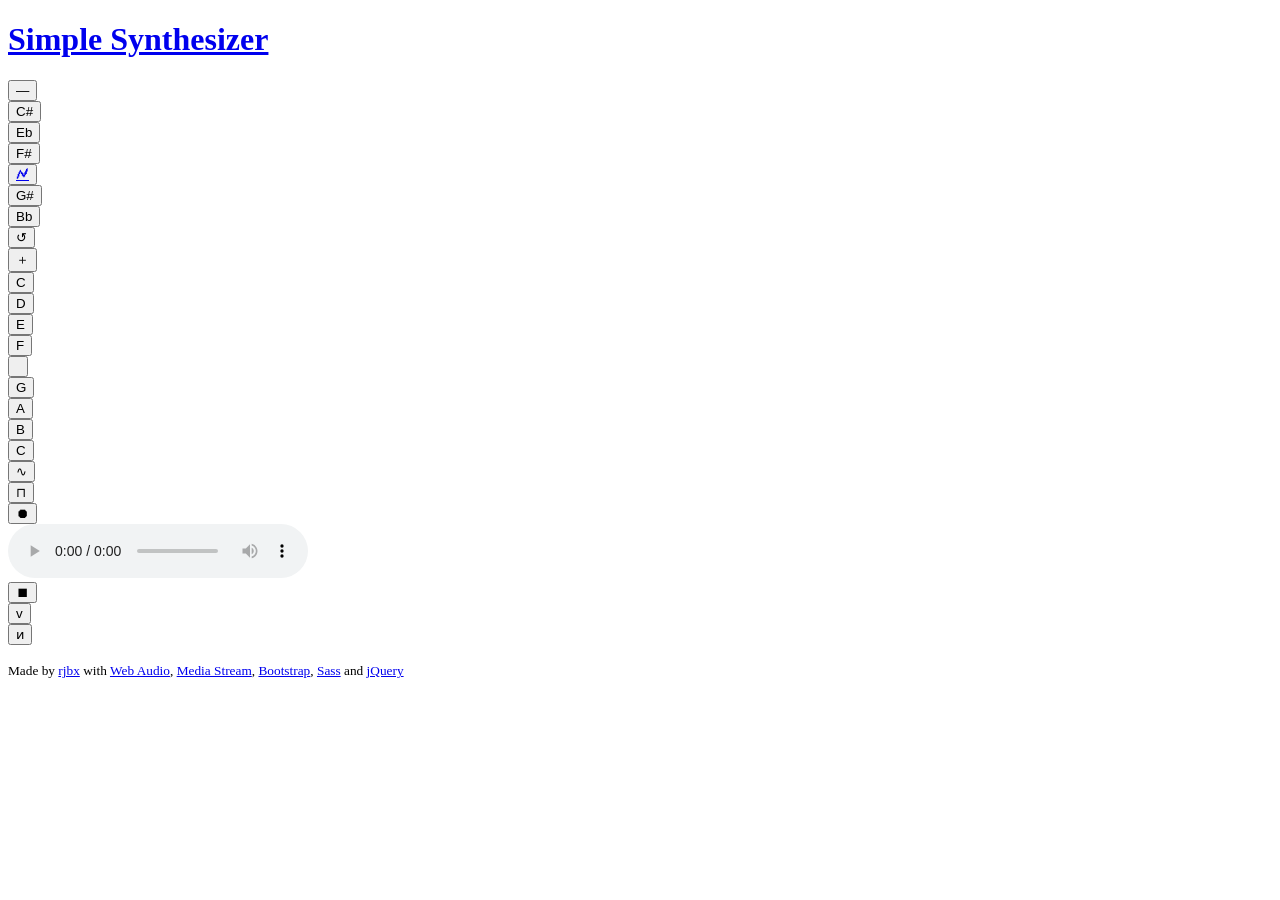
==== src/index.html @ ab1a0c61 "Refactor for readability and clarity" ====
<!DOCTYPE html>
<html lang="en">
  <head>
    
  </head>
  <body id="sound-machine" class="container-fluid">
    <header class="d-flex flex-row">
      <h1 class="text-center column flex-fill pt-4 pb-1"><a target=_blank href="https://codepen.io/rjbx/full/Lwgrqg">Simple Synthesizer</a></h1>
    </header>
    <main> 
      <section id="sound-board" >
        <div class="d-flex flex-row align-items-end">
          <div class="column-container flex-fill col-1">
          </div>
          <div class="column-container flex-fill col-1">
            <button id="lower" class="sound-pad rounded-0 btn btn-block btn-primary">—</button>
          </div>
          <div class="column-container flex-fill col-1">
            <button id="cs" class="sound-pad rounded-0 btn btn-block btn-primary">C#</button>
          </div>
          <div class="column-container flex-fill col-1">
            <button id="ef" class="sound-pad rounded-0 btn btn-block btn-primary">Eb</button>
          </div>
             <div class="column-container flex-fill col-1">
            <button id="fs" class="sound-pad rounded-0 btn btn-block btn-primary">F#</button>
          </div>
          <div class="column-container flex-fill col-2">
            <button id="display" class="rounded-0 btn btn-block btn-dark"><a style="display:inline-block; width:100%; height:100%" href="#">🗲</a></button>
          </div>
          <div class="column-container flex-fill col-1">
            <button id="gs" class="sound-pad rounded-0 btn btn-block btn-primary">G#</button>
          </div>
          <div class="column-container flex-fill col-1">
            <button id="bf" class="sound-pad rounded-0 btn btn-block btn-primary">Bb</button>
          </div>
          <div class="column-container flex-fill col-1">
            <button id="refresh" class="sound-pad rounded-0 btn btn-block btn-primary">↺</button>
          </div>
          <div class="column-container flex-fill col-1">
            <button id="raise" class="sound-pad rounded-0 btn btn-block btn-primary">＋</button>
          </div>
          <div class="column-container flex-fill col-1">
          </div>
        </div>
        <div class="d-flex flex-row align-items-end">
          <div class="column-container flex-fill col-1">
          </div>
          <div class="column-container flex-fill col-1">
            <button id="cl" class="sound-pad rounded-0 btn btn-block btn-success">C</button>
          </div>
          <div class="column-container flex-fill col-1">
            <button id="d" class="sound-pad rounded-0 btn btn-block btn-success">D</button>
          </div>
          <div class="column-container flex-fill col-1">
            <button id="e" class="sound-pad rounded-0 btn btn-block btn-success">E</button>
          </div>
          <div class="column-container flex-fill col-1">
            <button id="f" class="sound-pad rounded-0 btn btn-block btn-success">F</button>
          </div>
          <div class="column-container flex-fill col-2">
            <button target=_blank id="indicator" class="rounded-0 btn btn-block btn-dark">&nbsp;</button>
          </div>
          <div class="column-container flex-fill col-1">
            <button id="g" class="sound-pad rounded-0 btn btn-block btn-success">G</button>
          </div>
          <div class="column-container flex-fill col-1">
            <button id="a" class="sound-pad rounded-0 btn btn-block btn-success">A</button>
          </div>
          <div class="column-container flex-fill col-1">
            <button id="b" class="sound-pad rounded-0 btn btn-block btn-success">B</button>
          </div>
          <div class="column-container flex-fill col-1">
            <button id="ch" class="sound-pad rounded-0 btn btn-block btn-success">C</button>
          </div>
          <div class="column-container flex-fill col-1">
          </div>
        </div>
        <div class="d-flex flex-row align-items-end">
          <div class="column-container flex-fill col-1">
          </div>
          <div class="column-container flex-fill col-1">
            <button id="sine" class="sound-pad rounded-0 btn btn-block btn-warning">∿</button>
          </div>
          <div class="column-container flex-fill col-1">
            <button id="square" class="sound-pad rounded-0 btn btn-block btn-warning">⊓</button>
          </div>
          <div class="column-container flex-fill col-1">
            <button id="record" class="sound-pad rounded-0 btn btn-block btn-dark">⏺</button>
          </div>
          <div class="column-container flex-fill col-4">
            <audio id="player" class="rounded-0 btn btn-block bg-dark" controls="true" controlsList="nodownload"></audio>
          </div>
          <div class="column-container flex-fill col-1">
            <button id="stop" class="sound-pad rounded-0 btn btn-block btn-dark">⏹</button>
          </div>
          <div class="column-container flex-fill col-1">
            <button id="triangle" class="sound-pad rounded-0 btn btn-block btn-warning">v</button>
          </div>
          <div class="column-container flex-fill col-1">
            <button id="sawtooth" class="sound-pad rounded-0 btn btn-block btn-warning">ᴎ</button>
          </div>
          <div class="column-container flex-fill col-1">
          </div>
        </div>
      </section>
    </main>
    <footer>
      <section>
      <p><small>Made by <a target=_blank href="https://github.com/rjbx">rjbx</a> with <a target=_blank href="https://developer.mozilla.org/en-US/docs/Web/API/Web_Audio_API">Web Audio</a>, <a target=_blank href="https://developer.mozilla.org/en-US/docs/Web/API/MediaStream_Recording_API">Media Stream</a>, <a target=_blank href="https://getbootstrap.com">Bootstrap</a>, <a target=_blank href="https://sass-lang.com">Sass</a> and <a target=_blank href="https://jquery.com">jQuery</a></small></p>
      </section>
    </footer>
  </body>
</html>
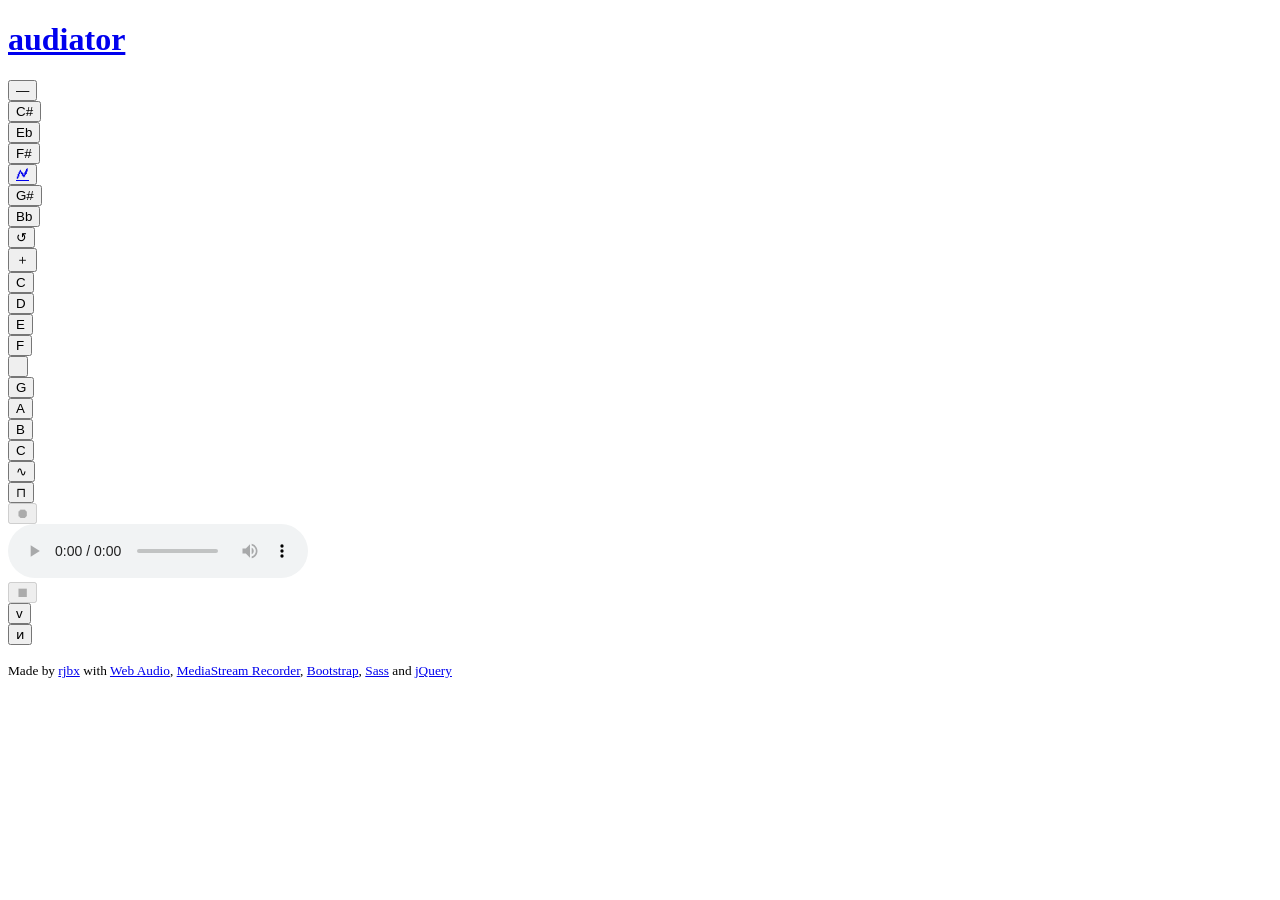
==== commit d3e3ebfe: "Improve UI and update text" ====
--- a/src/index.html
+++ b/src/index.html
@@ -1,11 +1,11 @@
 <!DOCTYPE html>
 <html lang="en">
   <head>
-    
+  <link href="https://fonts.googleapis.com/css?family=Lobster|Roboto+Mono&display=swap" rel="stylesheet">
   </head>
   <body id="sound-machine" class="container-fluid">
     <header class="d-flex flex-row">
-      <h1 class="text-center column flex-fill pt-4 pb-1"><a target=_blank href="https://codepen.io/rjbx/full/Lwgrqg">Simple Synthesizer</a></h1>
+      <h1 class="text-center column flex-fill pt-4 pb-1"><a target=_blank href="https://rjbx.github.io/audiator">audiator</a></h1>
     </header>
     <main> 
       <section id="sound-board" >
@@ -85,13 +85,13 @@
             <button id="square" class="sound-pad rounded-0 btn btn-block btn-warning">⊓</button>
           </div>
           <div class="column-container flex-fill col-1">
-            <button id="record" class="sound-pad rounded-0 btn btn-block btn-dark">⏺</button>
+            <button id="record" class="sound-pad player-control rounded-0 btn btn-block" disabled>⏺</button>
           </div>
           <div class="column-container flex-fill col-4">
             <audio id="player" class="rounded-0 btn btn-block bg-dark" controls="true" controlsList="nodownload"></audio>
           </div>
           <div class="column-container flex-fill col-1">
-            <button id="stop" class="sound-pad rounded-0 btn btn-block btn-dark">⏹</button>
+            <button id="stop" class="sound-pad player-control rounded-0 btn btn-block" disabled>⏹</button>
           </div>
           <div class="column-container flex-fill col-1">
             <button id="triangle" class="sound-pad rounded-0 btn btn-block btn-warning">v</button>
@@ -106,7 +106,7 @@
     </main>
     <footer>
       <section>
-      <p><small>Made by <a target=_blank href="https://github.com/rjbx">rjbx</a> with <a target=_blank href="https://developer.mozilla.org/en-US/docs/Web/API/Web_Audio_API">Web Audio</a>, <a target=_blank href="https://developer.mozilla.org/en-US/docs/Web/API/MediaStream_Recording_API">Media Stream</a>, <a target=_blank href="https://getbootstrap.com">Bootstrap</a>, <a target=_blank href="https://sass-lang.com">Sass</a> and <a target=_blank href="https://jquery.com">jQuery</a></small></p>
+      <p><small>Made by <a target=_blank href="https://github.com/rjbx">rjbx</a> with <a target=_blank href="https://developer.mozilla.org/en-US/docs/Web/API/Web_Audio_API">Web Audio</a>, <a target=_blank href="https://developer.mozilla.org/en-US/docs/Web/API/MediaStream_Recording_API">MediaStream Recorder</a>, <a target=_blank href="https://getbootstrap.com">Bootstrap</a>, <a target=_blank href="https://sass-lang.com">Sass</a> and <a target=_blank href="https://jquery.com">jQuery</a></small></p>
       </section>
     </footer>
   </body>
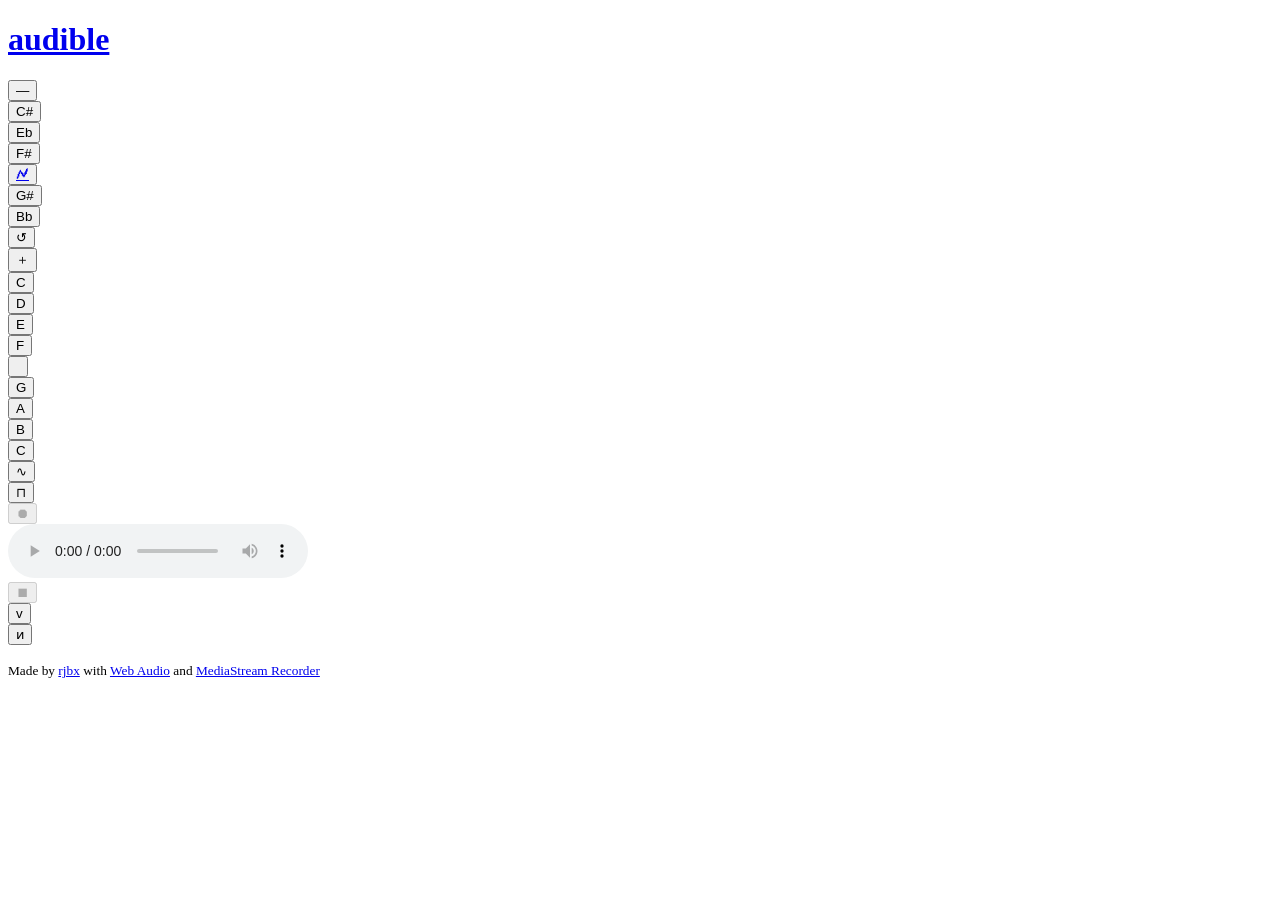
==== commit 21e1502d: "Update text" ====
--- a/src/index.html
+++ b/src/index.html
@@ -5,7 +5,7 @@
   </head>
   <body id="sound-machine" class="container-fluid">
     <header class="d-flex flex-row">
-      <h1 class="text-center column flex-fill pt-4 pb-1"><a target=_blank href="https://rjbx.github.io/audiator">audiator</a></h1>
+      <h1 class="text-center column flex-fill pt-4 pb-1"><a href="https://rjbx.github.io/audible">audible</a></h1>
     </header>
     <main> 
       <section id="sound-board" >
@@ -106,7 +106,7 @@
     </main>
     <footer>
       <section>
-      <p><small>Made by <a target=_blank href="https://github.com/rjbx">rjbx</a> with <a target=_blank href="https://developer.mozilla.org/en-US/docs/Web/API/Web_Audio_API">Web Audio</a>, <a target=_blank href="https://developer.mozilla.org/en-US/docs/Web/API/MediaStream_Recording_API">MediaStream Recorder</a>, <a target=_blank href="https://getbootstrap.com">Bootstrap</a>, <a target=_blank href="https://sass-lang.com">Sass</a> and <a target=_blank href="https://jquery.com">jQuery</a></small></p>
+      <p><small>Made by <a target=_blank href="https://github.com/rjbx">rjbx</a> with <a target=_blank href="https://developer.mozilla.org/en-US/docs/Web/API/Web_Audio_API">Web Audio</a> and <a target=_blank href="https://developer.mozilla.org/en-US/docs/Web/API/MediaStream_Recording_API">MediaStream Recorder</a></small></p>
       </section>
     </footer>
   </body>
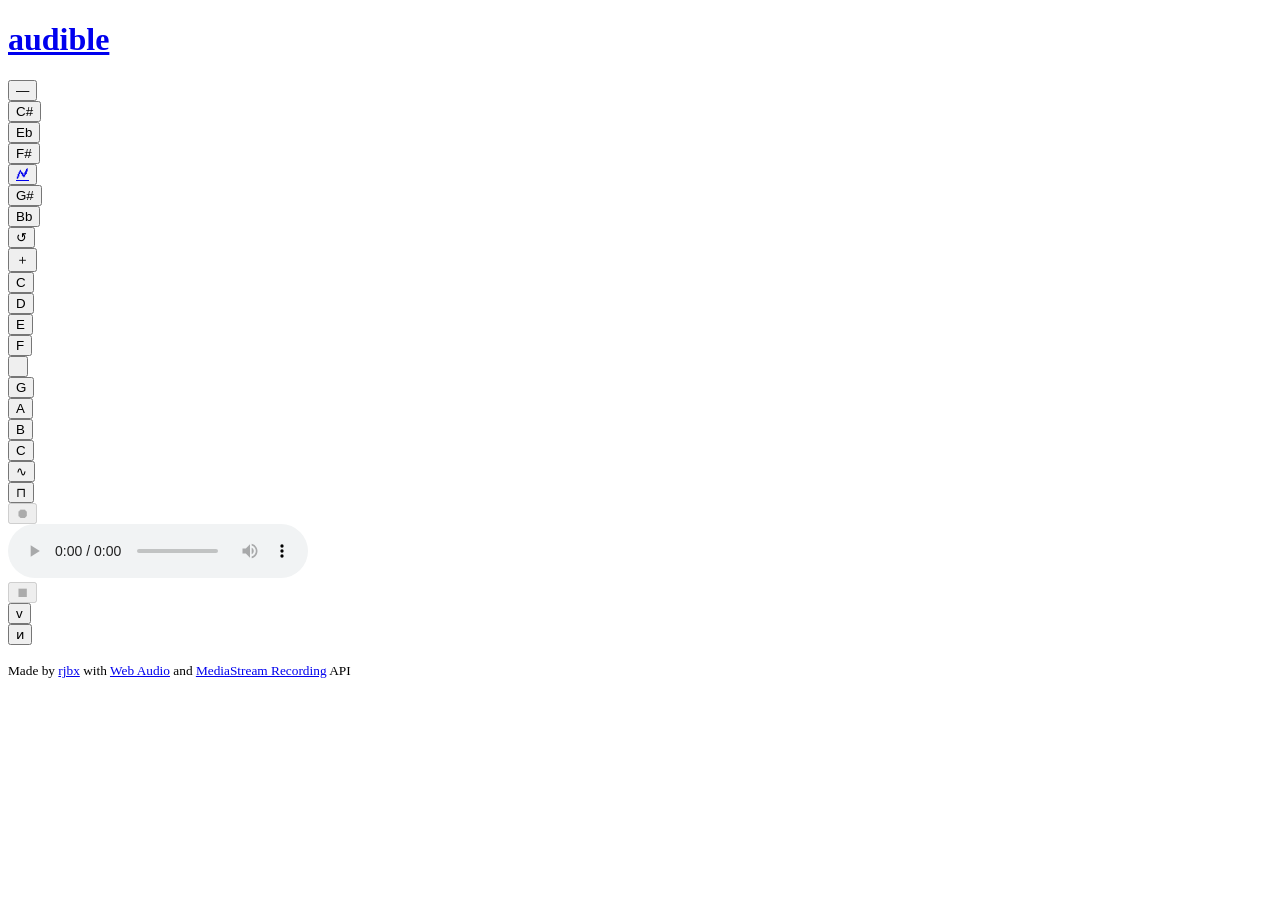
==== commit a4d81453: "Update text" ====
--- a/src/index.html
+++ b/src/index.html
@@ -106,7 +106,7 @@
     </main>
     <footer>
       <section>
-      <p><small>Made by <a target=_blank href="https://github.com/rjbx">rjbx</a> with <a target=_blank href="https://developer.mozilla.org/en-US/docs/Web/API/Web_Audio_API">Web Audio</a> and <a target=_blank href="https://developer.mozilla.org/en-US/docs/Web/API/MediaStream_Recording_API">MediaStream Recorder</a></small></p>
+      <p><small>Made by <a target=_blank href="https://github.com/rjbx">rjbx</a> with <a target=_blank href="https://developer.mozilla.org/en-US/docs/Web/API/Web_Audio_API">Web Audio</a> and <a target=_blank href="https://developer.mozilla.org/en-US/docs/Web/API/MediaStream_Recording_API">MediaStream Recording</a> API</small></p>
       </section>
     </footer>
   </body>
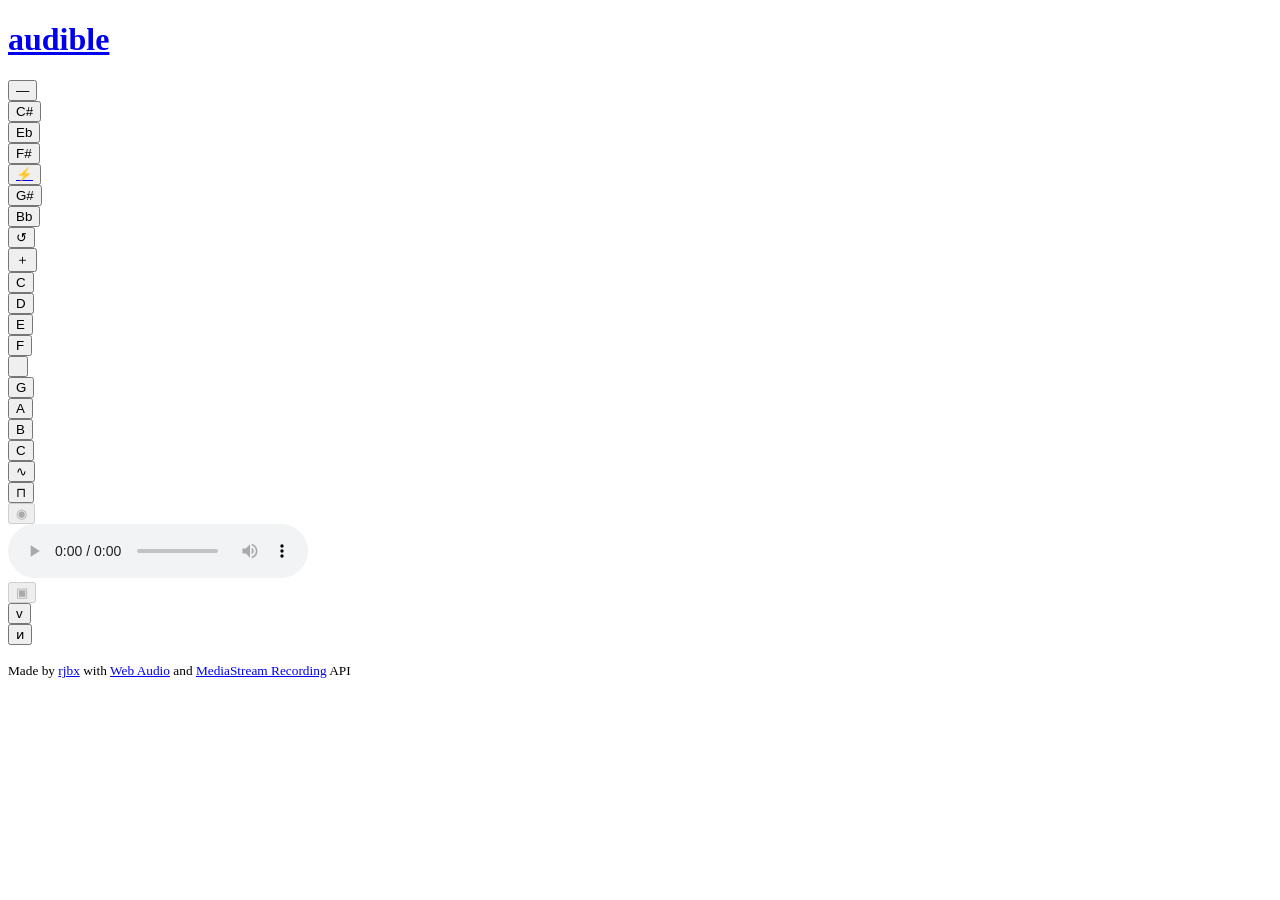
==== commit de6d856b: "Replace deprecated characters" ====
--- a/src/index.html
+++ b/src/index.html
@@ -25,7 +25,7 @@
             <button id="fs" class="sound-pad rounded-0 btn btn-block btn-primary">F#</button>
           </div>
           <div class="column-container flex-fill col-2">
-            <button id="display" class="rounded-0 btn btn-block btn-dark"><a style="display:inline-block; width:100%; height:100%" href="#">🗲</a></button>
+            <button id="display" class="rounded-0 btn btn-block btn-dark"><a style="display:inline-block; width:100%; height:100%" href="#">⚡</a></button>
           </div>
           <div class="column-container flex-fill col-1">
             <button id="gs" class="sound-pad rounded-0 btn btn-block btn-primary">G#</button>
@@ -85,13 +85,13 @@
             <button id="square" class="sound-pad rounded-0 btn btn-block btn-warning">⊓</button>
           </div>
           <div class="column-container flex-fill col-1">
-            <button id="record" class="sound-pad player-control rounded-0 btn btn-block" disabled>⏺</button>
+            <button id="record" class="sound-pad player-control rounded-0 btn btn-block" disabled>◉</button>
           </div>
           <div class="column-container flex-fill col-4">
             <audio id="player" class="rounded-0 btn btn-block bg-dark" controls="true" controlsList="nodownload"></audio>
           </div>
           <div class="column-container flex-fill col-1">
-            <button id="stop" class="sound-pad player-control rounded-0 btn btn-block" disabled>⏹</button>
+            <button id="stop" class="sound-pad player-control rounded-0 btn btn-block" disabled>▣</button>
           </div>
           <div class="column-container flex-fill col-1">
             <button id="triangle" class="sound-pad rounded-0 btn btn-block btn-warning">v</button>
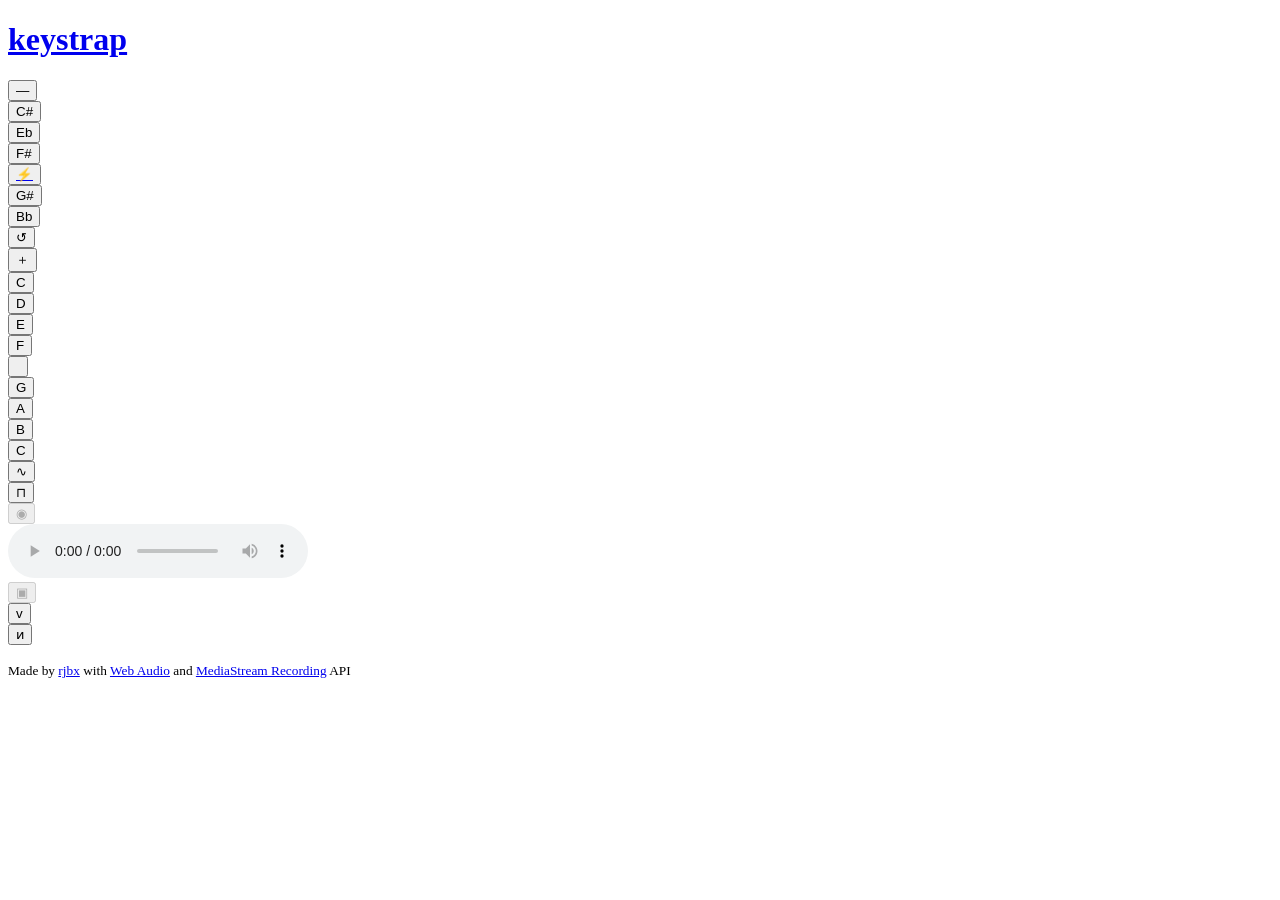
==== commit 18ec9a6f: "Update text" ====
--- a/src/index.html
+++ b/src/index.html
@@ -5,7 +5,7 @@
   </head>
   <body id="sound-machine" class="container-fluid">
     <header class="d-flex flex-row">
-      <h1 class="text-center column flex-fill pt-4 pb-1"><a href="https://rjbx.github.io/audible">audible</a></h1>
+      <h1 class="text-center column flex-fill pt-4 pb-1"><a href="https://rjbx.github.io/keystrap">keystrap</a></h1>
     </header>
     <main> 
       <section id="sound-board" >
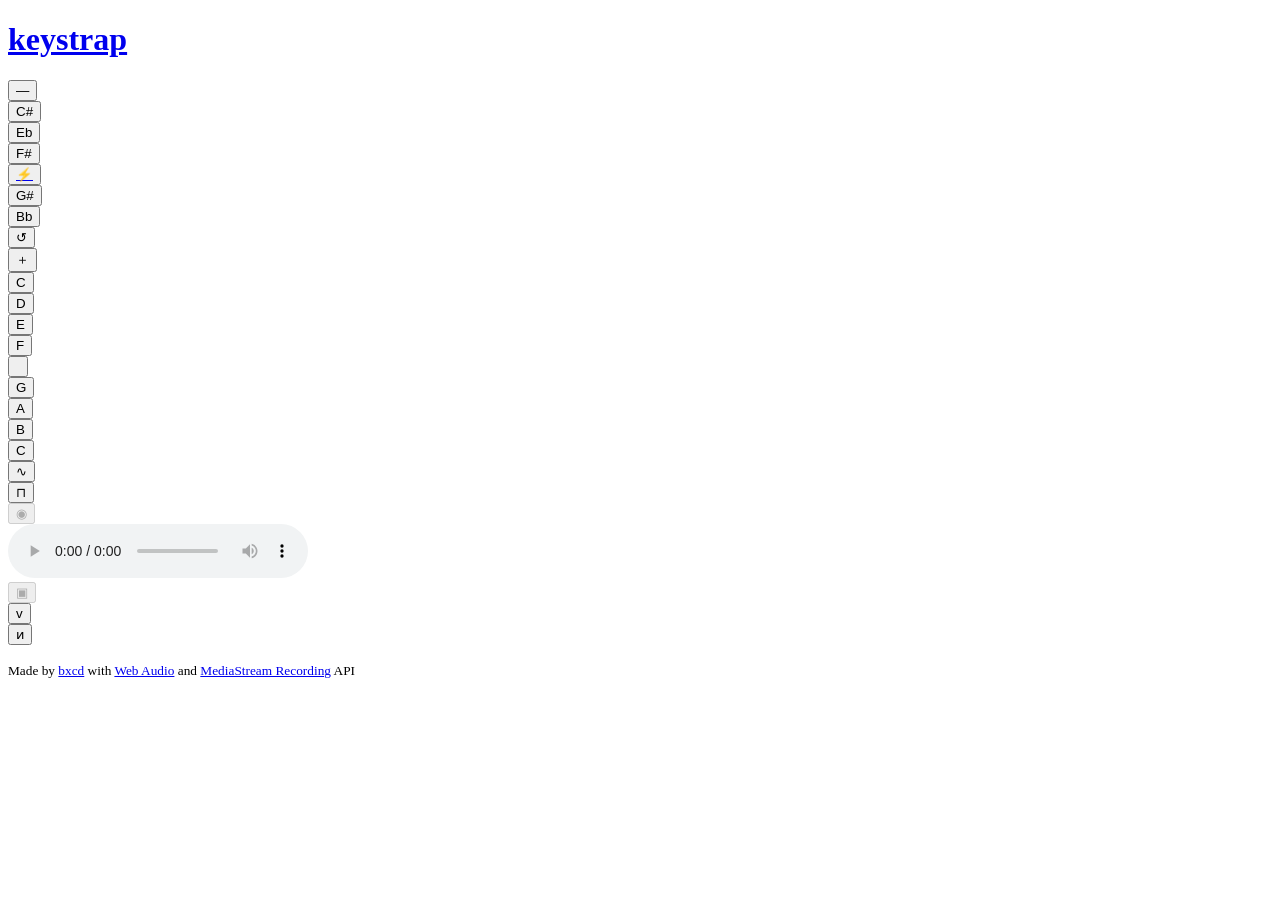
==== commit 94abdc44: "Update text" ====
--- a/src/index.html
+++ b/src/index.html
@@ -5,7 +5,7 @@
   </head>
   <body id="sound-machine" class="container-fluid">
     <header class="d-flex flex-row">
-      <h1 class="text-center column flex-fill pt-4 pb-1"><a href="https://rjbx.github.io/keystrap">keystrap</a></h1>
+      <h1 class="text-center column flex-fill pt-4 pb-1"><a href="https://bxcd.github.io/keystrap">keystrap</a></h1>
     </header>
     <main> 
       <section id="sound-board" >
@@ -106,7 +106,7 @@
     </main>
     <footer>
       <section>
-      <p><small>Made by <a target=_blank href="https://github.com/rjbx">rjbx</a> with <a target=_blank href="https://developer.mozilla.org/en-US/docs/Web/API/Web_Audio_API">Web Audio</a> and <a target=_blank href="https://developer.mozilla.org/en-US/docs/Web/API/MediaStream_Recording_API">MediaStream Recording</a> API</small></p>
+      <p><small>Made by <a target=_blank href="https://github.com/bxcd/keystrap">bxcd</a> with <a target=_blank href="https://developer.mozilla.org/en-US/docs/Web/API/Web_Audio_API">Web Audio</a> and <a target=_blank href="https://developer.mozilla.org/en-US/docs/Web/API/MediaStream_Recording_API">MediaStream Recording</a> API</small></p>
       </section>
     </footer>
   </body>
